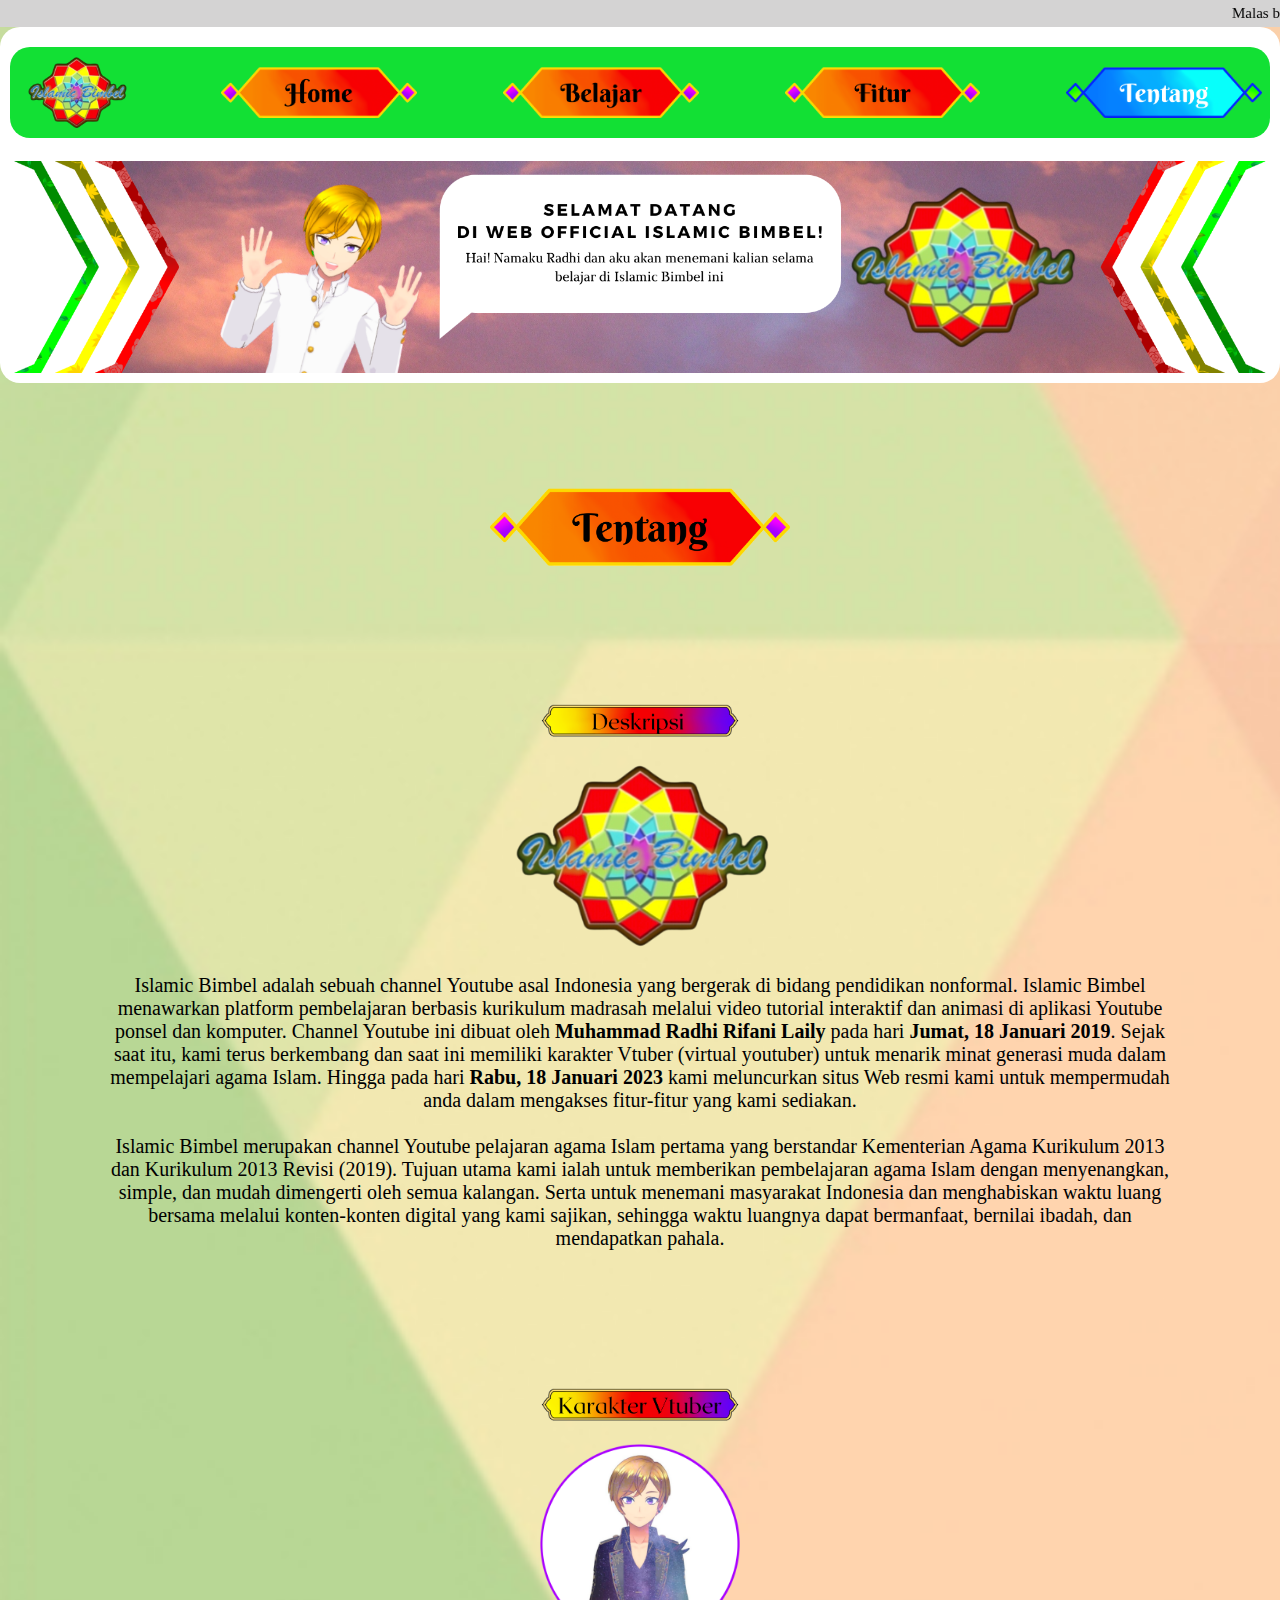
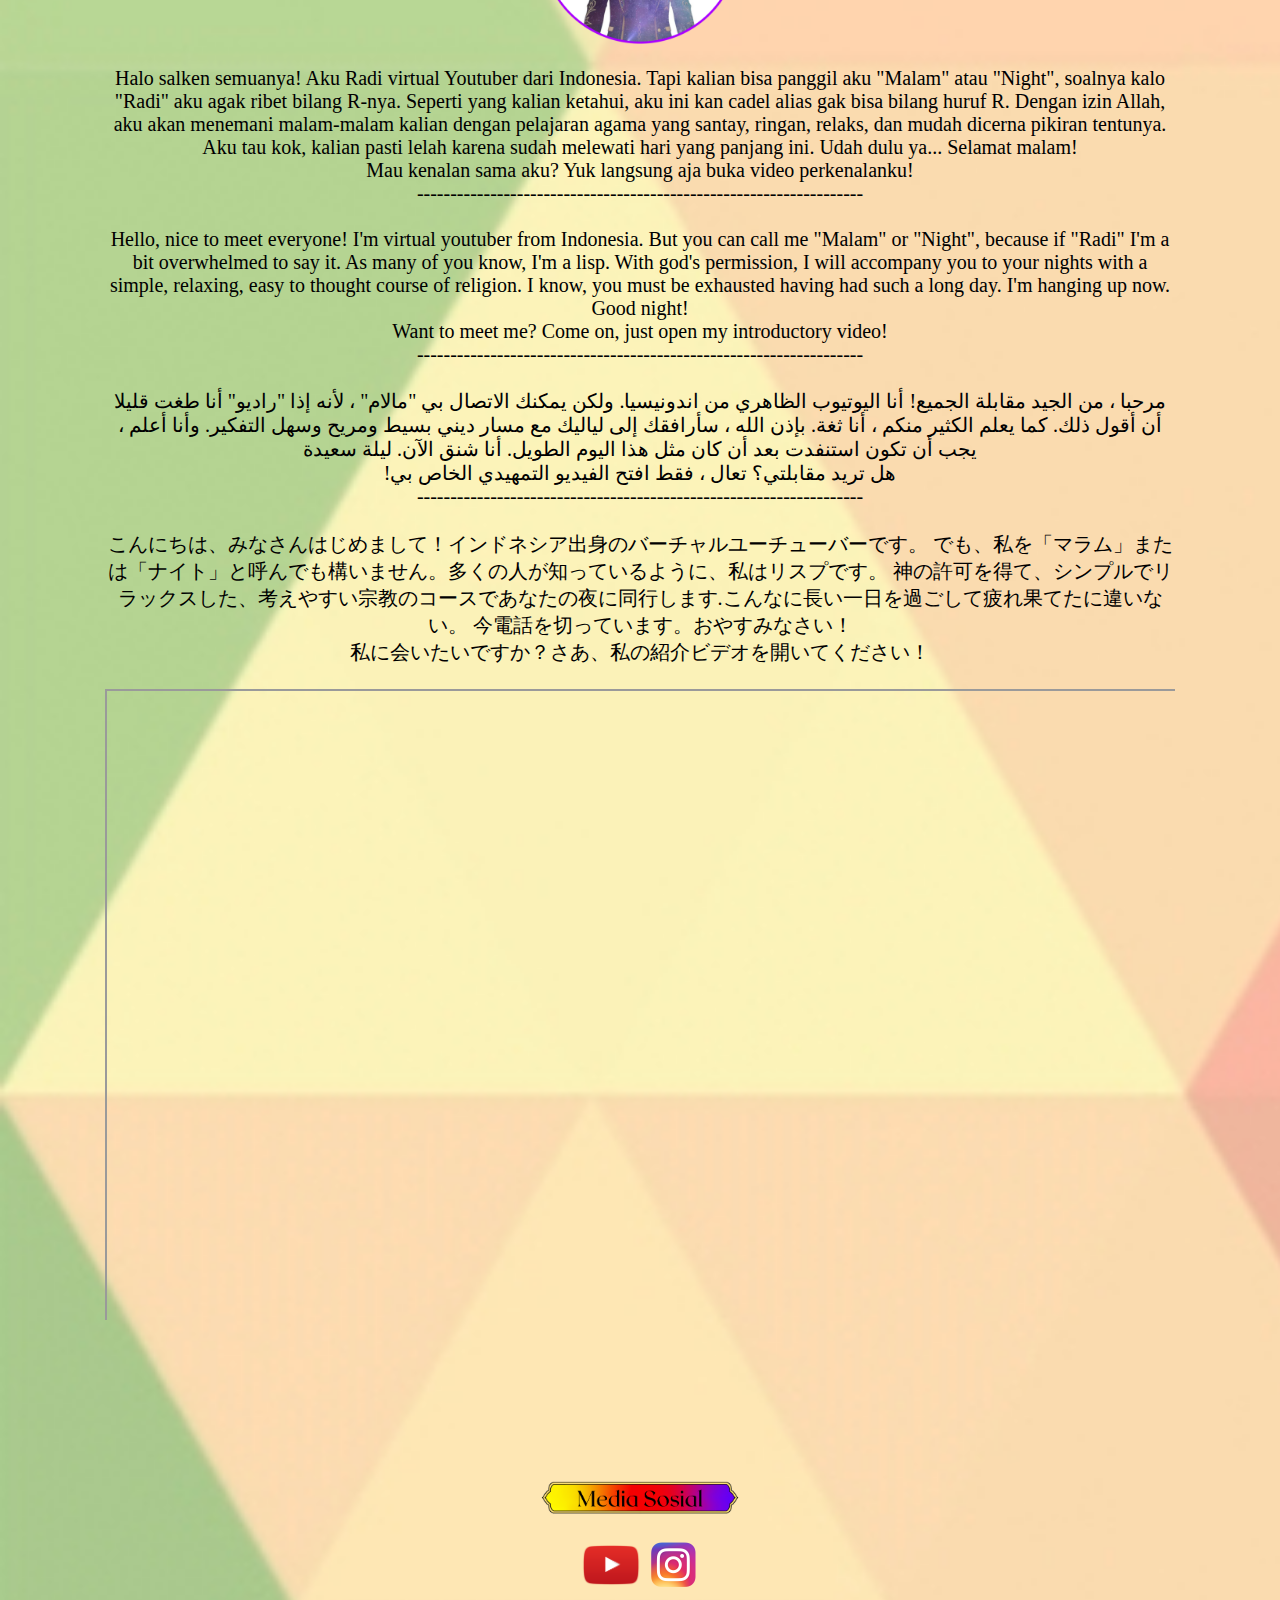
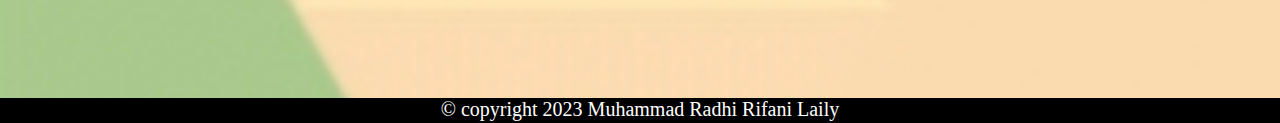
==== about.html @ 9cca81b7 "Add files via upload" ====
<html>
    <head>
        <meta name="viewport" content="width=device-width, initial-scale=1.0, maximum-scale=1, user-scalable=no">
        <meta http-equiv="X-UA-Compatible" content="IE=edge, chrome=1">
        <meta name="HandheldFriendly" content="true">
        <title>
            【OFFICIAL】 Islamic Bimbel - Tentang
        </title>
        
        <style>
            body{
                background-image: url("background.jpg");
                background-repeat: no-repeat;
                background-size: cover;
                font-size: 20px;
                width: 100%;
                min-height: 100%;
                margin: 0px;
                padding: 0px;
            }

            .header{
                background:#FFF;
                border-radius: 20px;
                padding: 10px;
            }

            <!--Gambar bergerak-->
            *{
                margin: 0;
                padding: 0;
                list-style: none;
                text-decoration: none;
            }

            .slider{
                overflow: hidden;
                height: auto;
            }

            .slider figure div{
                width: 20%;
                float: left;
            }

            .slider figure img{
                width: 100%;
                float: left;
            }

            .slider figure{
                position: relative;
                width: 500%;
                margin: 0;
                left: 0;
                animation: 30s slidy infinite;
            }
            
            @keyframes slidy{
                0%{
                    left: 0%
                }

	            10%{
	            	left: 0%;
            	}

            	12%{
	            	left: -100%;
            	}

	            22%{
                    left: -100%;
                }

                24%{
                    left: -200%;
                }

                34%{
                    left: -200%;
                }

                36%{
                    left: -300%;
                }

                46%{
                    left: -300%;
                }

                48%{
                    left: -400%;
                }

                58%{
                    left: -400%;
                }

                60%{
                    left: -300%;
                }

                70%{
                    left: -300%;
                }

                72%{
                    left: -200%;
                }

                82%{
                    left: -200%;
                }

                84%{
                    left: -100%;
                }

                94%{
                    left: -100%;
                }

                96%{
                    left: 0%;
                }

                100%{
                    left: 0%;
                }
            }

            @media screen and {max-width: 1060px;} {
                #primary {width: 67%;}
                #secondary {width: 30%; margin-left: 3%;}
            }

            @media screen and {max-width: 768px;} {
                #primary {width: 100%;}
                #secondary {width: 100%; margin: 0; border: none;}
            }

            img {max-width: 100%; height: auto;}

           

            .video-container {
                position: relative;
                padding-bottom: 56.25%;
                padding-top: 30px;
                height: 0;
                overflow: hidden;
            }

            .video-container iframe,
            .video-container object,
            .video-container embed {
                position: absolute;
                top: 0;
                left: 0;
                width: 100%;
                height: 100%;
            }

        </style>
    </head>

    <body>
        <!--Tulisan berjalan di header-->
        <div style="background: rgb(212, 211, 211); padding: 5px; width: 100%; font-size: 15px;">
            <marquee direction="left">
                <font face="Comic sans MS">Malas baca buku? Buka aja Islamic Bimbel! ... Belajar agama menjadi menyenangkan, simple, dan mudah dipahami~</font>
            </marquee>
        </div>

        <!--Bagian kepala-->
        <div class="header">

            <!--Menu-->
            <center>
                <div style="background: rgb(18, 224, 52); border-radius: 20px; padding: 5px; margin-top: 10px; ">
                    <table width="auto" height="">
                        <tr>
                            <th>
                                <a href="https://www.youtube.com/@islamicbimbel_ID">
                                    <img style="width: 120px;" src="logo Islamic Bimbel no bg 111.png">
                                </a>
                            </th>
                            <th><img style="width: 80px;" src="no.png"></th>
                            <th>
                                <a href="home.html">
                                    <img style="width: 200px;" src="11 home no bg.png">
                                </a>
                            </th>
                            <th><img style="width: 80px;" src="no.png"></th>
                            <th>
                                <a href="product.html">
                                    <img style="width: 200px;" src="12 belajar no bg.png">
                                </a>
                            </th>
                            <th><img style="width: 80px;" src="no.png"></th>
                            <th>
                                <a href="services.html">
                                    <img style="width: 200px;" src="13 fitur no bg.png">
                                </a>
                            </th>
                            <th><img style="width: 80px;" src="no.png"></th>
                            <th>
                                <a href="about.html">
                                    <img style="width: 200px;" src="24 tentang.png">
                                </a>
                            </th>
                        </tr>
                    </table>
                </div>
            </center>
            <br>

            <!--Gambar Bergerak-->
            <div class="slider">
                <figure>
                    <div class="slide">
                        <img src="z welcome.png">
                    </div>   
                    <div class="slide">
                        <img src="z web.jpg">
                    </div>    
                    <div class="slide">
                        <img src="z hut.png">
                    </div>   
                    <div class="slide">
                        <img src="z ramadan.png">
                    </div>
                </figure>
            </div>
        </div>

        <!--Bagian Isi-->
        <div style="padding: 5px; margin-top: 100px; margin-left: 100px; margin-right: 100px; margin-bottom: 100px;">
            <center>
                <!--Foto pilihan menu-->
                <img style="width: 300px;" src="14 tentang no bg.png">
                <br><br><br><br><br><br><br>
                
                <!--Tampilan isi-->
                <!--Deskripsi-->
                <a href="https://www.youtube.com/@islamicbimbel_ID">
                    <img style="width: 200px;" src="4 deskripsi.png">
                    <br><br>           
                    <img style="width: 300px;" src="logo Islamic Bimbel no bg 111.png">
                </a>
                <br><br>
                <font face="Comic sans MS">
                    Islamic Bimbel adalah sebuah channel Youtube asal Indonesia yang bergerak di bidang pendidikan nonformal.
                    Islamic Bimbel menawarkan platform pembelajaran berbasis kurikulum madrasah melalui video tutorial interaktif dan animasi di aplikasi Youtube ponsel dan komputer.
                    Channel Youtube ini dibuat oleh <b>Muhammad Radhi Rifani Laily</b> pada hari <b>Jumat, 18 Januari 2019</b>.
                    Sejak saat itu, kami terus berkembang dan saat ini memiliki karakter Vtuber (virtual youtuber) untuk menarik minat generasi muda dalam mempelajari agama Islam.
                    Hingga pada hari <b>Rabu, 18 Januari 2023</b> kami meluncurkan situs Web resmi kami untuk mempermudah anda dalam mengakses fitur-fitur yang kami sediakan.
                    <br><br>
                    Islamic Bimbel merupakan channel Youtube pelajaran agama Islam pertama yang berstandar Kementerian Agama Kurikulum 2013 dan Kurikulum 2013 Revisi (2019).
                    Tujuan utama kami ialah untuk memberikan pembelajaran agama Islam dengan menyenangkan, simple, dan mudah dimengerti oleh semua kalangan.
                    Serta untuk menemani masyarakat Indonesia dan menghabiskan waktu luang bersama melalui konten-konten digital yang kami sajikan, sehingga waktu luangnya dapat bermanfaat, bernilai ibadah, dan mendapatkan pahala. 
                </font>
                <br><br><br><br><br><br><br>

                <!--Karakter Vtuber-->
                <a href="https://www.youtube.com/@radi_islamicbimbel_ID">
                    <img style="width: 200px;" src="4 karakter vtuber.png">
                    <br><br>
                    <img style="width: 200px;" src="foto karakter vtuber.png">
                </a>
                <br><br>
                <font face="Comic sans MS">
                    Halo salken semuanya! Aku Radi virtual Youtuber dari Indonesia.
                    Tapi kalian bisa panggil aku "Malam" atau "Night", soalnya kalo "Radi" aku agak ribet bilang R-nya. Seperti yang kalian ketahui, aku ini kan cadel alias gak bisa bilang huruf R.
                    Dengan izin Allah, aku akan menemani malam-malam kalian dengan pelajaran agama yang santay, ringan, relaks, dan mudah dicerna pikiran tentunya. Aku tau kok, kalian pasti lelah karena sudah melewati hari yang panjang ini.
                    Udah dulu ya... Selamat malam!
                    <br>Mau kenalan sama aku? Yuk langsung aja buka video perkenalanku!
                    <br>
                    -------------------------------------------------------------------
                    <br><br>
                    Hello, nice to meet everyone! I'm virtual youtuber from Indonesia.
                    But you can call me "Malam" or "Night", because if "Radi" I'm a bit overwhelmed to say it. As many of you know, I'm a lisp.
                    With god's permission, I will accompany you to your nights with a simple, relaxing, easy to thought course of religion. I know, you must be exhausted having had such a long day.
                    I'm hanging up now. Good night!
                    <br>Want to meet me? Come on, just open my introductory video!
                    <br>
                    -------------------------------------------------------------------
                    <br><br>
                    مرحبا ، من الجيد مقابلة الجميع! أنا اليوتيوب الظاهري من اندونيسيا.
                    ولكن يمكنك الاتصال بي "مالام" ، لأنه إذا "راديو" أنا طغت قليلا أن أقول ذلك. كما يعلم الكثير منكم ، أنا ثغة.
                    بإذن الله ، سأرافقك إلى لياليك مع مسار ديني بسيط ومريح وسهل التفكير. وأنا أعلم ، يجب أن تكون استنفدت بعد أن كان مثل هذا اليوم الطويل.
                    أنا شنق الآن.  ليلة سعيدة
                    <br> !هل تريد مقابلتي؟ تعال ، فقط افتح الفيديو التمهيدي الخاص بي
                    <br>
                    -------------------------------------------------------------------
                    <br><br>
                    こんにちは、みなさんはじめまして！インドネシア出身のバーチャルユーチューバーです。
                        でも、私を「マラム」または「ナイト」と呼んでも構いません。多くの人が知っているように、私はリスプです。
                        神の許可を得て、シンプルでリラックスした、考えやすい宗教のコースであなたの夜に同行します.こんなに長い一日を過ごして疲れ果てたに違いない。
                        今電話を切っています。おやすみなさい！
                    <br>私に会いたいですか？さあ、私の紹介ビデオを開いてください！
                    <br><br>
                </font> 
                <div class="video-container">
                    <iframe src="https://www.youtube.com/embed/-3gexqzZyho" title="YouTube video player" frameborder="1" allow="accelerometer; autoplay; clipboard-write; encrypted-media; gyroscope; picture-in-picture; web-share" allowfullscreen></iframe>        
                </div>
                <br><br><br><br><br><br><br>
        
                <!--Media Sosial-->
                <img style="width: 200px;" src="media sosial.png">
                <br><br>
                <table width="auto" height="">
                    <tr>
                        <th>
                            <a href="https://www.youtube.com/@islamicbimbel_ID">
                                <img style="width: 60px;" src="logo yt.png">
                            </a>
                        </th>
                        <th></th>
                        <th>
                            <a href="https://instagram.com/islamicbimbel_id?">
                                <img style="width: 50px;" src="logo ig.png">
                            </a>
                        </th>
                    </tr>
                </table>
            </center>
        </div>
        
        <!--Bagian kaki-->
        <div style="background:#000; width: 100%; height: 25px; color: #FFF; text-align: center">
            &copy; copyright 2023 Muhammad Radhi Rifani Laily
        </div>
    </body>
</html>
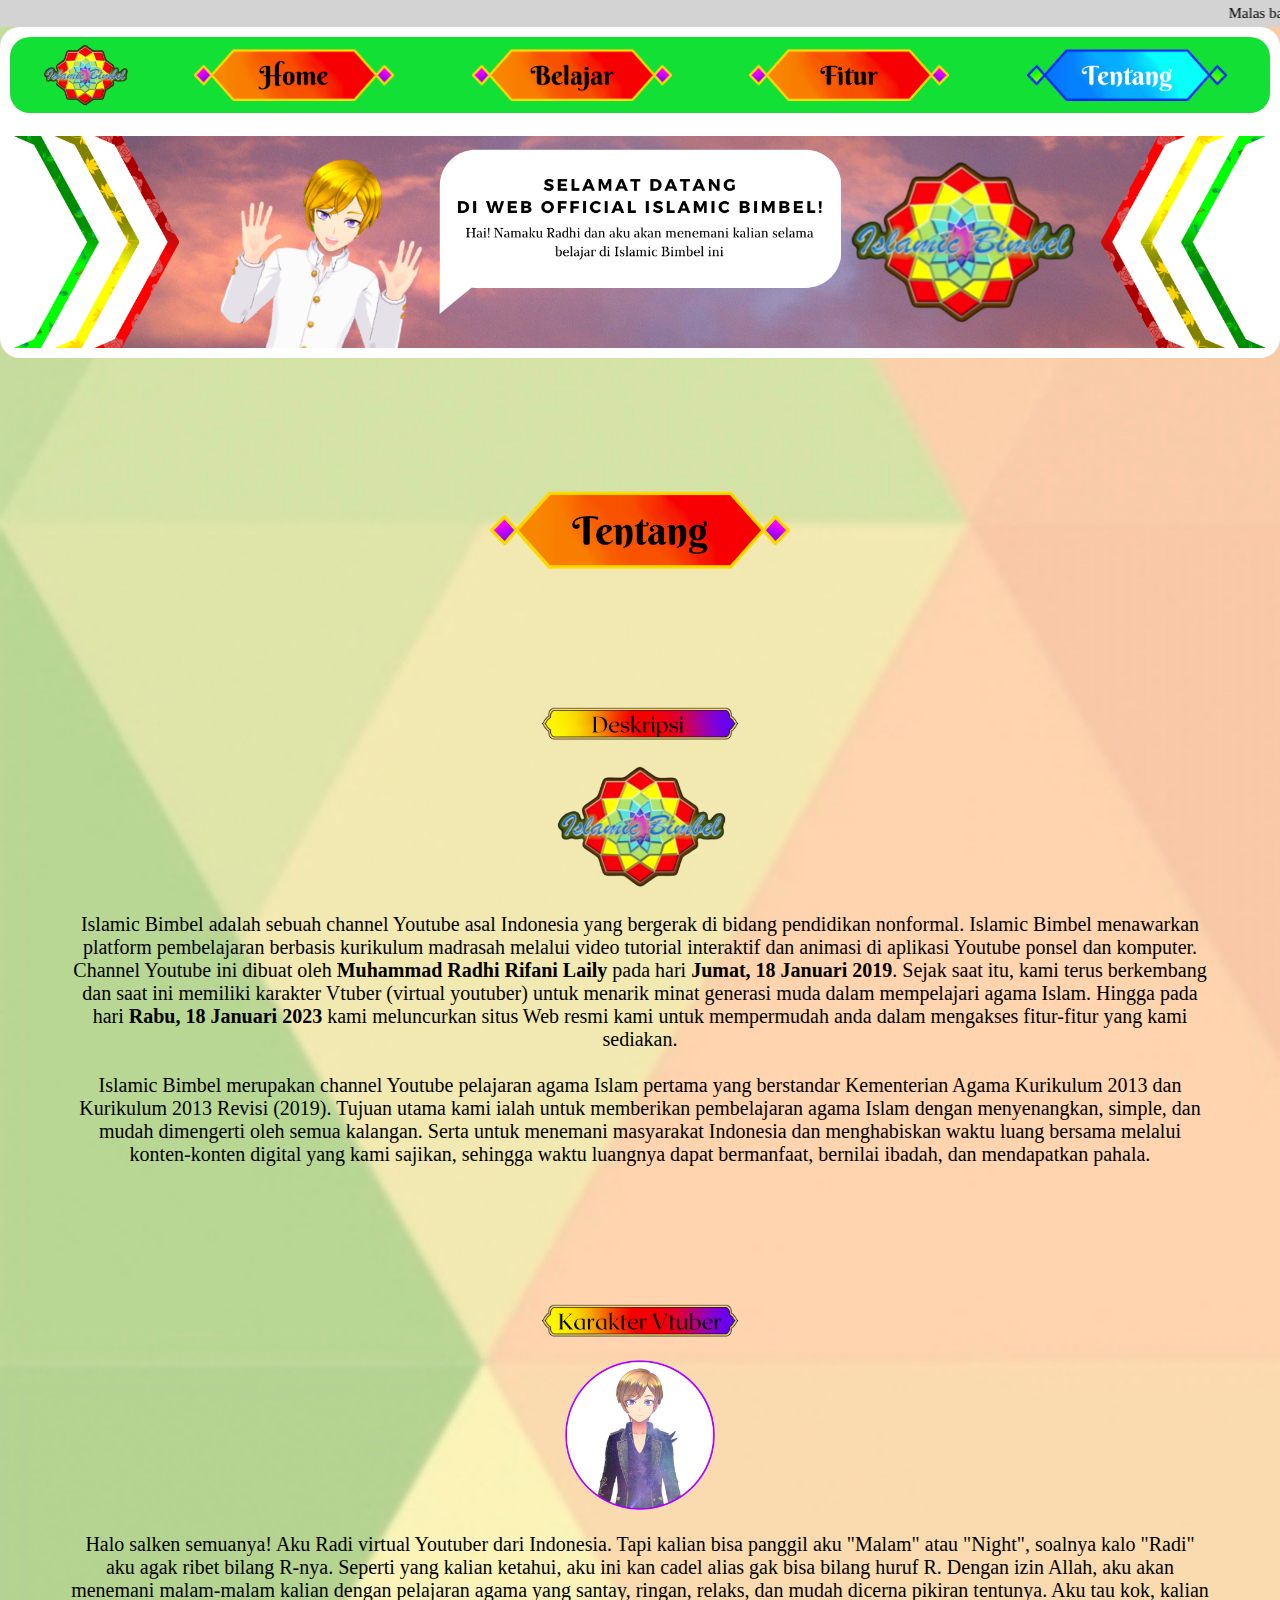
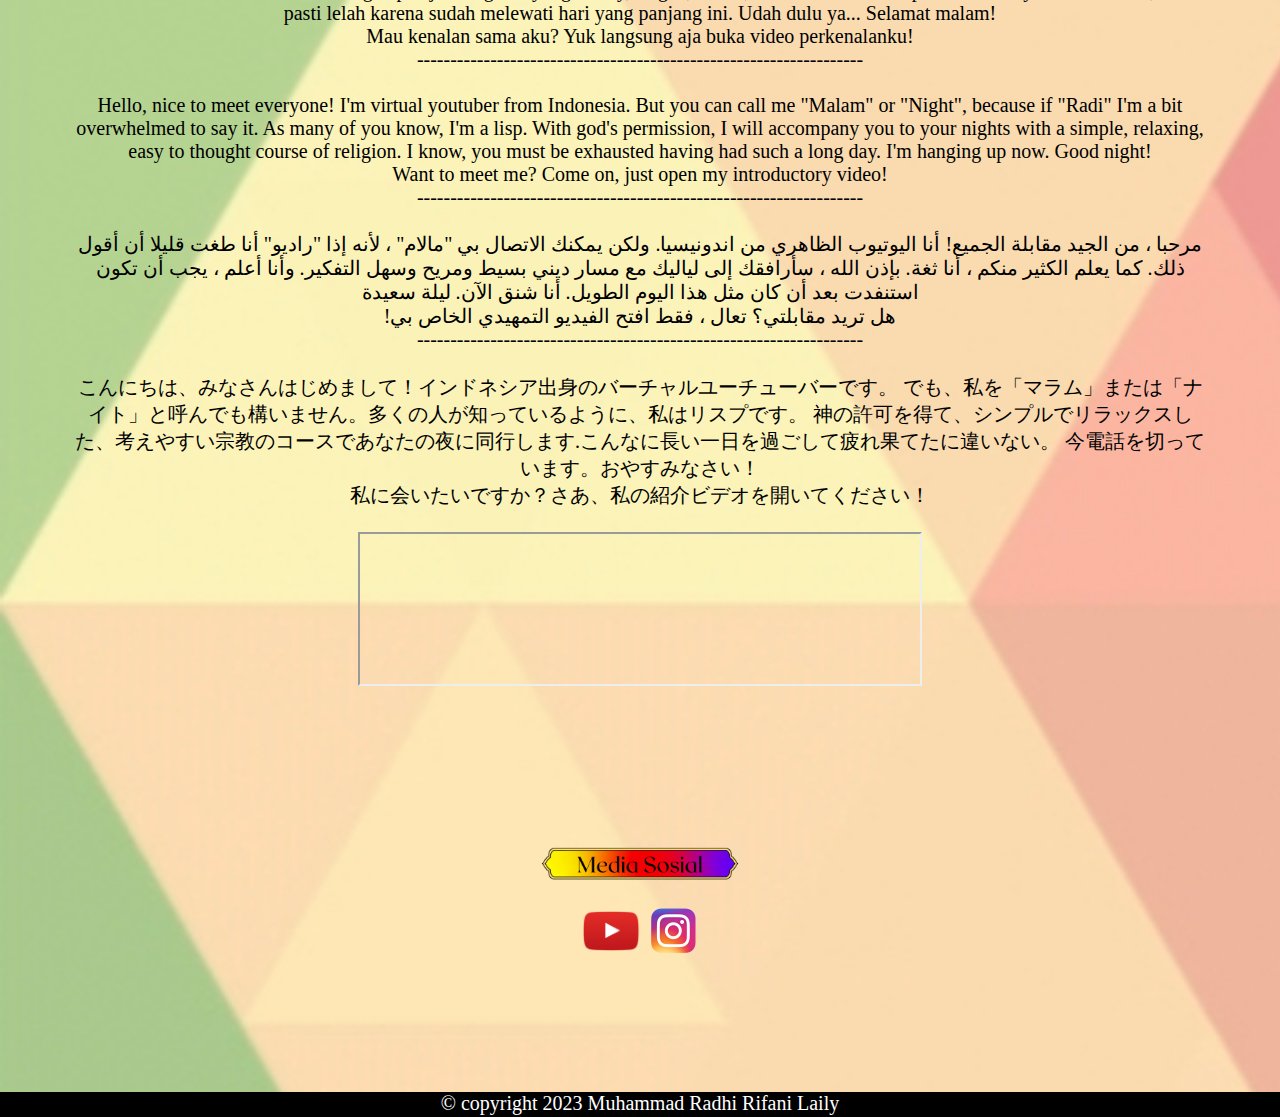
==== commit 72a45347: "Update about.html" ====
--- a/about.html
+++ b/about.html
@@ -1,8 +1,5 @@
 <html>
     <head>
-        <meta name="viewport" content="width=device-width, initial-scale=1.0, maximum-scale=1, user-scalable=no">
-        <meta http-equiv="X-UA-Compatible" content="IE=edge, chrome=1">
-        <meta name="HandheldFriendly" content="true">
         <title>
             【OFFICIAL】 Islamic Bimbel - Tentang
         </title>
@@ -142,26 +139,7 @@
 
             img {max-width: 100%; height: auto;}
 
-           
-
-            .video-container {
-                position: relative;
-                padding-bottom: 56.25%;
-                padding-top: 30px;
-                height: 0;
-                overflow: hidden;
-            }
-
-            .video-container iframe,
-            .video-container object,
-            .video-container embed {
-                position: absolute;
-                top: 0;
-                left: 0;
-                width: 100%;
-                height: 100%;
-            }
-
+            iframe {max-width: 100%; height: auto;}
         </style>
     </head>
 
@@ -178,33 +156,29 @@
 
             <!--Menu-->
             <center>
-                <div style="background: rgb(18, 224, 52); border-radius: 20px; padding: 5px; margin-top: 10px; ">
-                    <table width="auto" height="">
+                <div style="background: rgb(18, 224, 52); border-radius: 20px; padding: 3px;">
+                    <table width="100%">
                         <tr>
                             <th>
                                 <a href="https://www.youtube.com/@islamicbimbel_ID">
-                                    <img style="width: 120px;" src="logo Islamic Bimbel no bg 111.png">
-                                </a>
-                            </th>
-                            <th><img style="width: 80px;" src="no.png"></th>
+                                    <img style="width: 100px;" src="logo Islamic Bimbel no bg 111.png">
+                                </a>
+                            </th>
                             <th>
                                 <a href="home.html">
                                     <img style="width: 200px;" src="11 home no bg.png">
                                 </a>
                             </th>
-                            <th><img style="width: 80px;" src="no.png"></th>
                             <th>
                                 <a href="product.html">
                                     <img style="width: 200px;" src="12 belajar no bg.png">
                                 </a>
                             </th>
-                            <th><img style="width: 80px;" src="no.png"></th>
                             <th>
                                 <a href="services.html">
                                     <img style="width: 200px;" src="13 fitur no bg.png">
                                 </a>
                             </th>
-                            <th><img style="width: 80px;" src="no.png"></th>
                             <th>
                                 <a href="about.html">
                                     <img style="width: 200px;" src="24 tentang.png">
@@ -236,7 +210,7 @@
         </div>
 
         <!--Bagian Isi-->
-        <div style="padding: 5px; margin-top: 100px; margin-left: 100px; margin-right: 100px; margin-bottom: 100px;">
+        <div style="padding: 5px; margin-top: 10%; margin-left: 5%; margin-right: 5%; margin-bottom: 10%;">
             <center>
                 <!--Foto pilihan menu-->
                 <img style="width: 300px;" src="14 tentang no bg.png">
@@ -247,7 +221,7 @@
                 <a href="https://www.youtube.com/@islamicbimbel_ID">
                     <img style="width: 200px;" src="4 deskripsi.png">
                     <br><br>           
-                    <img style="width: 300px;" src="logo Islamic Bimbel no bg 111.png">
+                    <img style="width: 200px;" src="logo Islamic Bimbel no bg 111.png">
                 </a>
                 <br><br>
                 <font face="Comic sans MS">
@@ -267,7 +241,7 @@
                 <a href="https://www.youtube.com/@radi_islamicbimbel_ID">
                     <img style="width: 200px;" src="4 karakter vtuber.png">
                     <br><br>
-                    <img style="width: 200px;" src="foto karakter vtuber.png">
+                    <img style="width: 150px;" src="foto karakter vtuber.png">
                 </a>
                 <br><br>
                 <font face="Comic sans MS">
@@ -296,21 +270,21 @@
                     -------------------------------------------------------------------
                     <br><br>
                     こんにちは、みなさんはじめまして！インドネシア出身のバーチャルユーチューバーです。
-                        でも、私を「マラム」または「ナイト」と呼んでも構いません。多くの人が知っているように、私はリスプです。
-                        神の許可を得て、シンプルでリラックスした、考えやすい宗教のコースであなたの夜に同行します.こんなに長い一日を過ごして疲れ果てたに違いない。
-                        今電話を切っています。おやすみなさい！
+                    でも、私を「マラム」または「ナイト」と呼んでも構いません。多くの人が知っているように、私はリスプです。
+                    神の許可を得て、シンプルでリラックスした、考えやすい宗教のコースであなたの夜に同行します.こんなに長い一日を過ごして疲れ果てたに違いない。
+                    今電話を切っています。おやすみなさい！
                     <br>私に会いたいですか？さあ、私の紹介ビデオを開いてください！
                     <br><br>
                 </font> 
                 <div class="video-container">
-                    <iframe src="https://www.youtube.com/embed/-3gexqzZyho" title="YouTube video player" frameborder="1" allow="accelerometer; autoplay; clipboard-write; encrypted-media; gyroscope; picture-in-picture; web-share" allowfullscreen></iframe>        
+                    <iframe width="560" height="315" src="https://www.youtube.com/embed/-3gexqzZyho" title="YouTube video player" frameborder="1" allow="accelerometer; autoplay; clipboard-write; encrypted-media; gyroscope; picture-in-picture; web-share" allowfullscreen></iframe>        
                 </div>
                 <br><br><br><br><br><br><br>
         
                 <!--Media Sosial-->
                 <img style="width: 200px;" src="media sosial.png">
                 <br><br>
-                <table width="auto" height="">
+                <table width="auto">
                     <tr>
                         <th>
                             <a href="https://www.youtube.com/@islamicbimbel_ID">
@@ -333,4 +307,4 @@
             &copy; copyright 2023 Muhammad Radhi Rifani Laily
         </div>
     </body>
-</html>+</html>
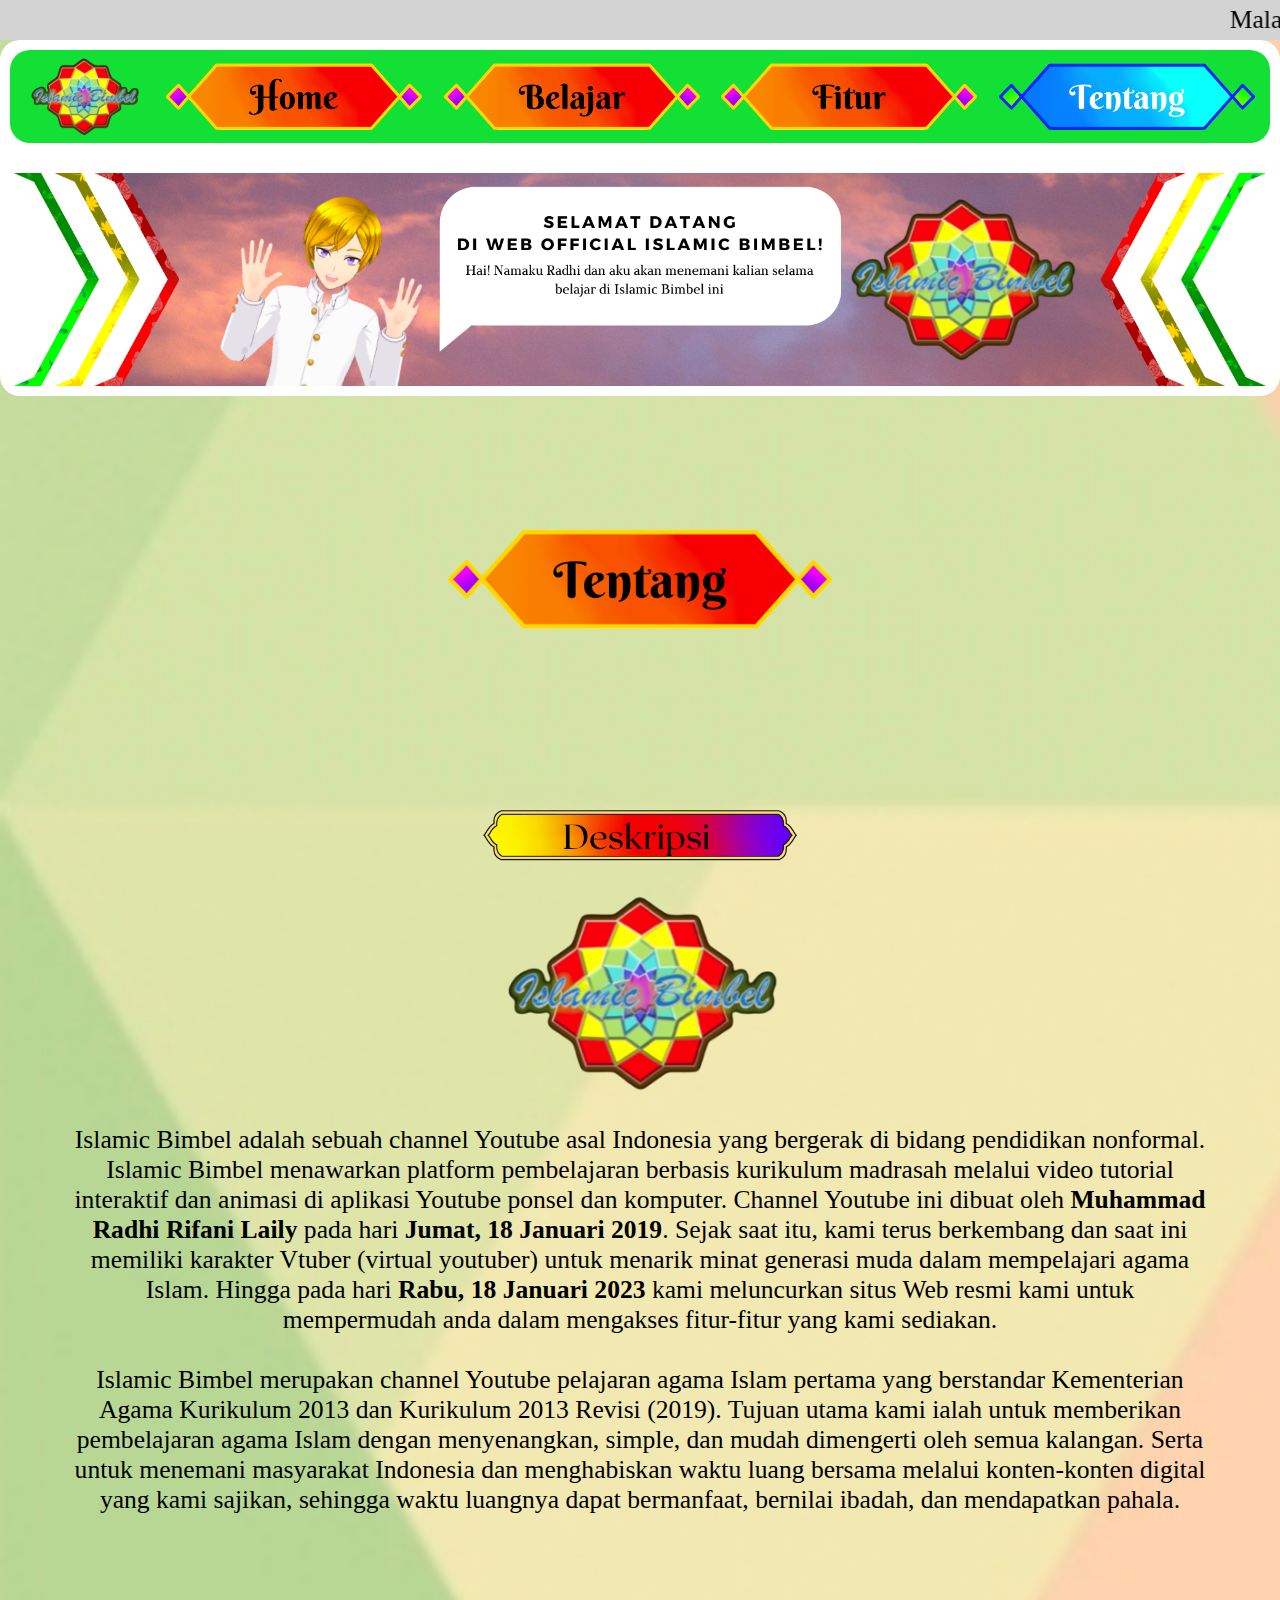
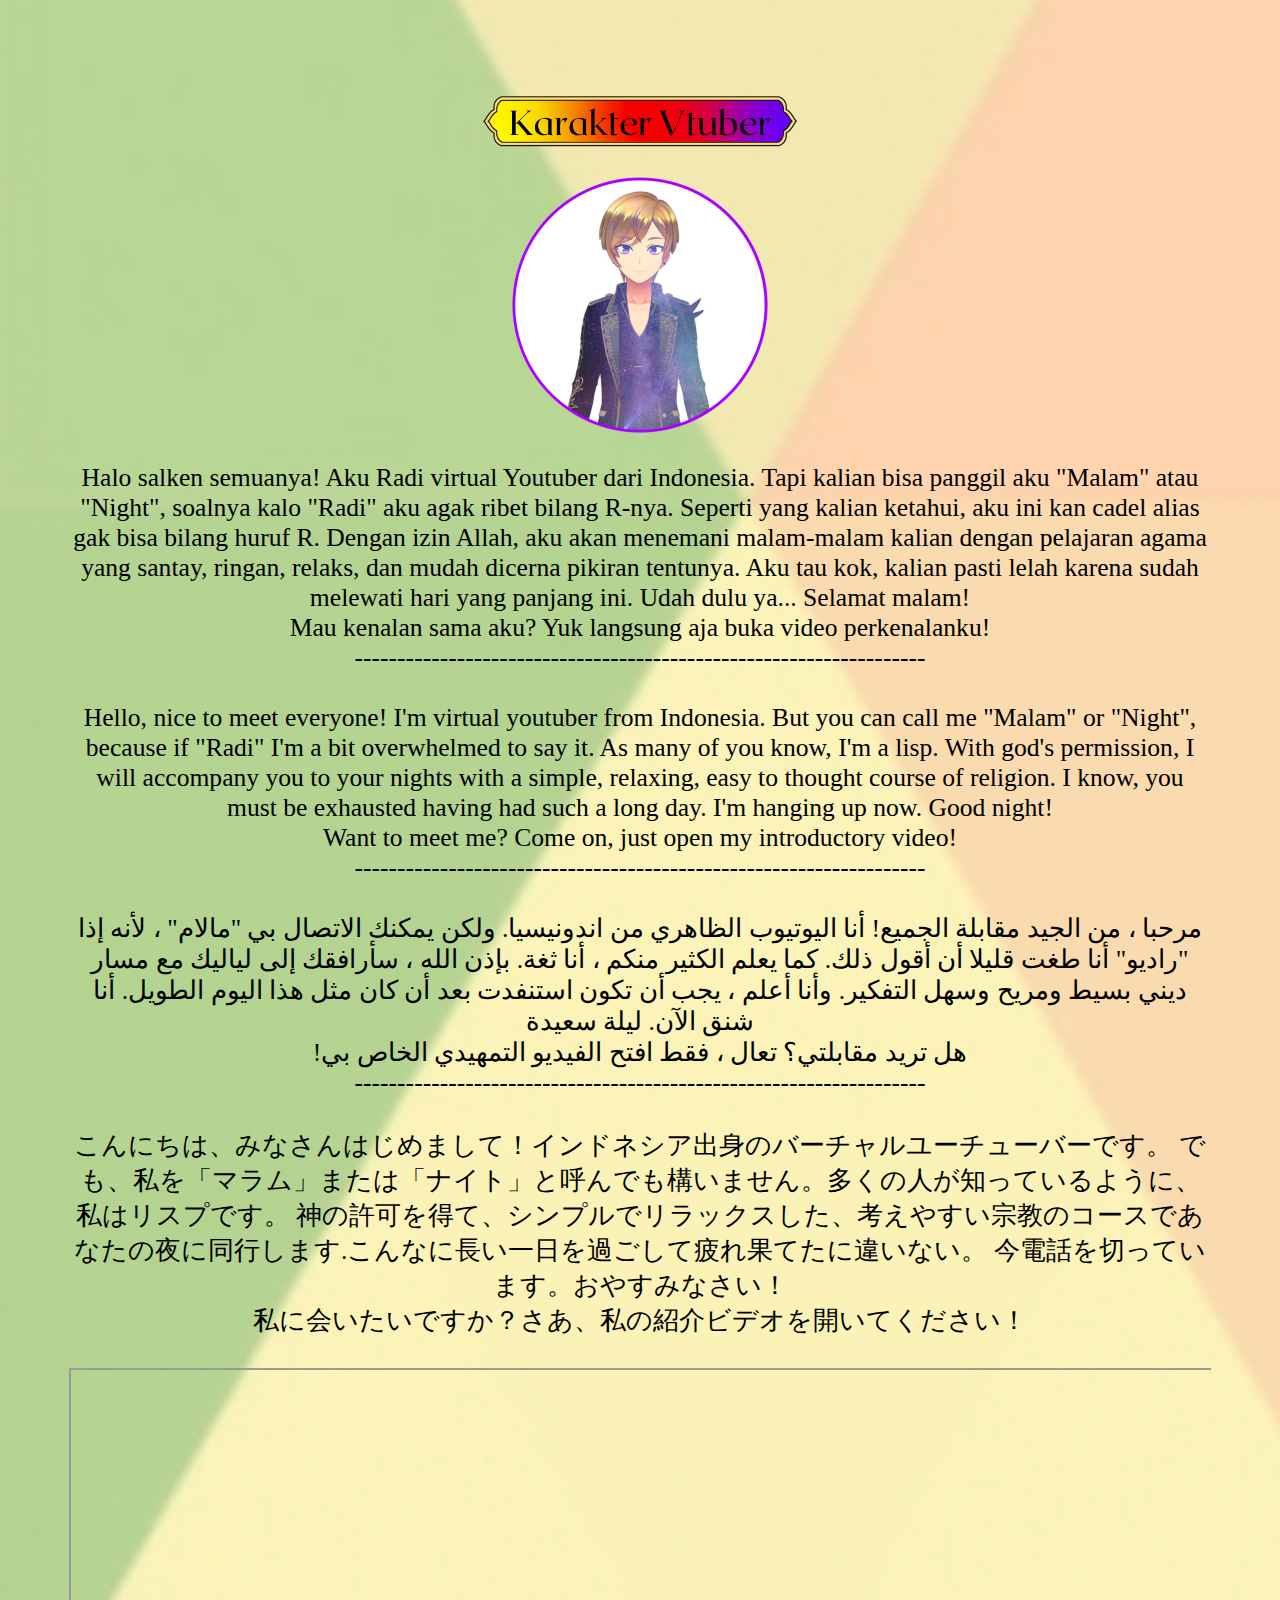
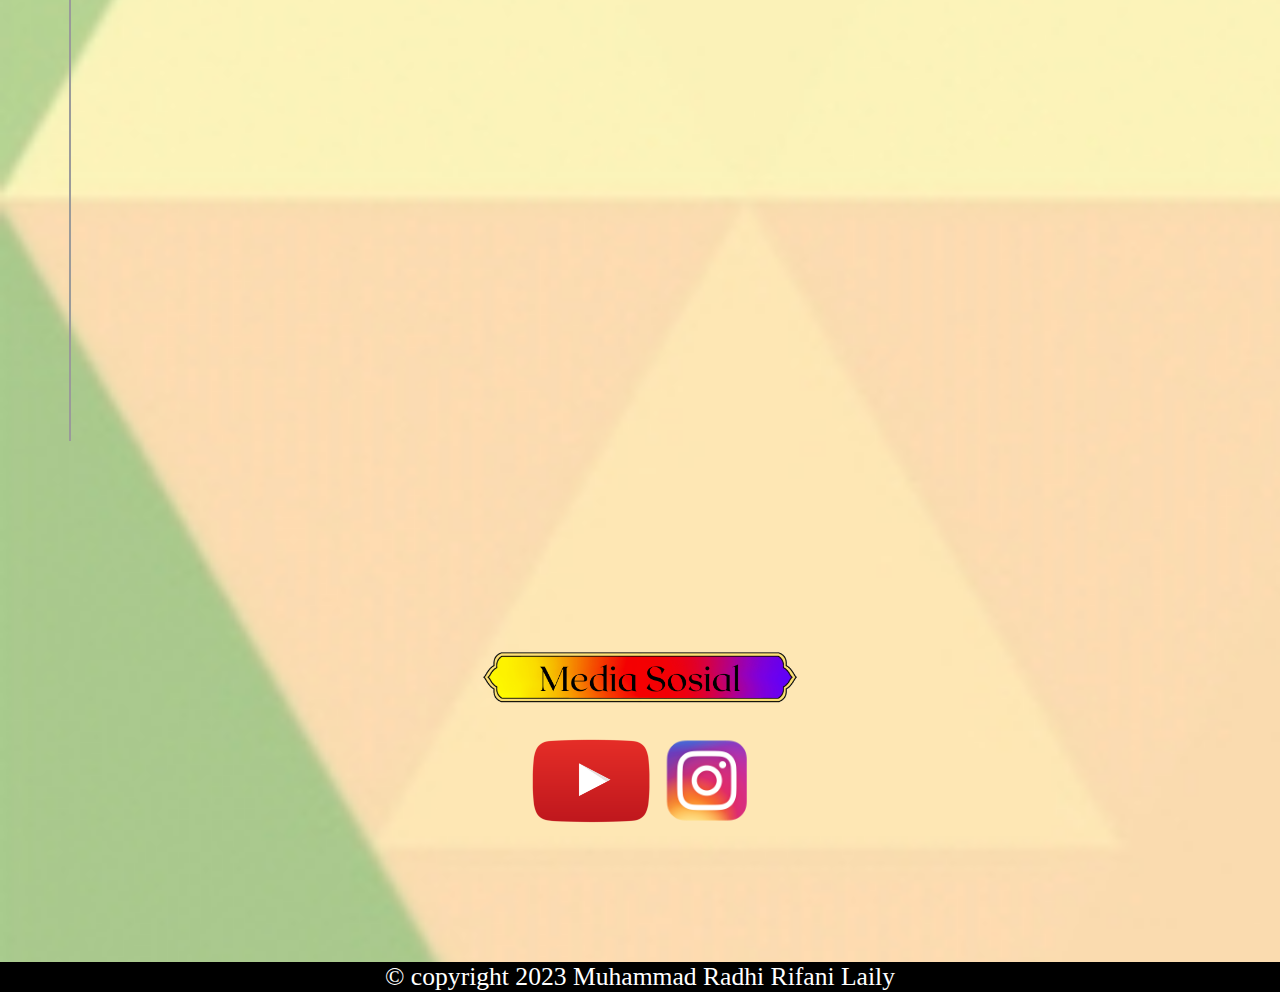
==== commit 0289aab4: "Add files via upload" ====
--- a/about.html
+++ b/about.html
@@ -9,7 +9,7 @@
                 background-image: url("background.jpg");
                 background-repeat: no-repeat;
                 background-size: cover;
-                font-size: 20px;
+                font-size: 2vw;
                 width: 100%;
                 min-height: 100%;
                 margin: 0px;
@@ -139,13 +139,29 @@
 
             img {max-width: 100%; height: auto;}
 
-            iframe {max-width: 100%; height: auto;}
+            .video-container {
+                position: relative;
+                padding-bottom: 56.25%;
+                padding-top: 30px;
+                height: 0;
+                overflow: hidden;
+            }
+
+            .video-container iframe,
+            .video-container object,
+            .video-container embed {
+                position: absolute;
+                top: 0;
+                left: 0;
+                width: 100%;
+                height: 100%;
+            }
         </style>
     </head>
 
     <body>
         <!--Tulisan berjalan di header-->
-        <div style="background: rgb(212, 211, 211); padding: 5px; width: 100%; font-size: 15px;">
+        <div style="background: rgb(212, 211, 211); padding: 5px; width: 100%;">
             <marquee direction="left">
                 <font face="Comic sans MS">Malas baca buku? Buka aja Islamic Bimbel! ... Belajar agama menjadi menyenangkan, simple, dan mudah dipahami~</font>
             </marquee>
@@ -161,27 +177,27 @@
                         <tr>
                             <th>
                                 <a href="https://www.youtube.com/@islamicbimbel_ID">
-                                    <img style="width: 100px;" src="logo Islamic Bimbel no bg 111.png">
+                                    <img style="width: 10vw;" src="logo Islamic Bimbel no bg 111.png">
+                                </a>
+                            </th>                        
+                            <th>
+                                <a href="home.html">
+                                    <img style="width: 20vw;" src="11 home no bg.png">
+                                </a>
+                            </th>                
+                            <th>
+                                <a href="product.html">
+                                    <img style="width: 20vw;" src="12 belajar no bg.png">
                                 </a>
                             </th>
                             <th>
-                                <a href="home.html">
-                                    <img style="width: 200px;" src="11 home no bg.png">
+                                <a href="services.html">
+                                    <img style="width: 20vw;" src="13 fitur no bg.png">
                                 </a>
                             </th>
                             <th>
-                                <a href="product.html">
-                                    <img style="width: 200px;" src="12 belajar no bg.png">
-                                </a>
-                            </th>
-                            <th>
-                                <a href="services.html">
-                                    <img style="width: 200px;" src="13 fitur no bg.png">
-                                </a>
-                            </th>
-                            <th>
                                 <a href="about.html">
-                                    <img style="width: 200px;" src="24 tentang.png">
+                                    <img style="width: 20vw;" src="24 tentang.png">
                                 </a>
                             </th>
                         </tr>
@@ -213,15 +229,15 @@
         <div style="padding: 5px; margin-top: 10%; margin-left: 5%; margin-right: 5%; margin-bottom: 10%;">
             <center>
                 <!--Foto pilihan menu-->
-                <img style="width: 300px;" src="14 tentang no bg.png">
+                <img style="width: 30vw;" src="14 tentang no bg.png">
                 <br><br><br><br><br><br><br>
                 
                 <!--Tampilan isi-->
                 <!--Deskripsi-->
                 <a href="https://www.youtube.com/@islamicbimbel_ID">
-                    <img style="width: 200px;" src="4 deskripsi.png">
+                    <img style="width: 25vw;" src="4 deskripsi.png">
                     <br><br>           
-                    <img style="width: 200px;" src="logo Islamic Bimbel no bg 111.png">
+                    <img style="width: 25vw;" src="logo Islamic Bimbel no bg 111.png">
                 </a>
                 <br><br>
                 <font face="Comic sans MS">
@@ -239,9 +255,9 @@
 
                 <!--Karakter Vtuber-->
                 <a href="https://www.youtube.com/@radi_islamicbimbel_ID">
-                    <img style="width: 200px;" src="4 karakter vtuber.png">
-                    <br><br>
-                    <img style="width: 150px;" src="foto karakter vtuber.png">
+                    <img style="width: 25vw;" src="4 karakter vtuber.png">
+                    <br><br>
+                    <img style="width: 20vw;" src="foto karakter vtuber.png">
                 </a>
                 <br><br>
                 <font face="Comic sans MS">
@@ -282,19 +298,19 @@
                 <br><br><br><br><br><br><br>
         
                 <!--Media Sosial-->
-                <img style="width: 200px;" src="media sosial.png">
+                <img style="width: 25vw;" src="media sosial.png">
                 <br><br>
                 <table width="auto">
                     <tr>
                         <th>
                             <a href="https://www.youtube.com/@islamicbimbel_ID">
-                                <img style="width: 60px;" src="logo yt.png">
+                                <img style="width: 10vw" src="logo yt.png">
                             </a>
                         </th>
                         <th></th>
                         <th>
                             <a href="https://instagram.com/islamicbimbel_id?">
-                                <img style="width: 50px;" src="logo ig.png">
+                                <img style="width: 7vw;" src="logo ig.png">
                             </a>
                         </th>
                     </tr>
@@ -303,8 +319,8 @@
         </div>
         
         <!--Bagian kaki-->
-        <div style="background:#000; width: 100%; height: 25px; color: #FFF; text-align: center">
+        <div style="background:#000; width: 100%;; color: #FFF; text-align: center">
             &copy; copyright 2023 Muhammad Radhi Rifani Laily
         </div>
     </body>
-</html>
+</html>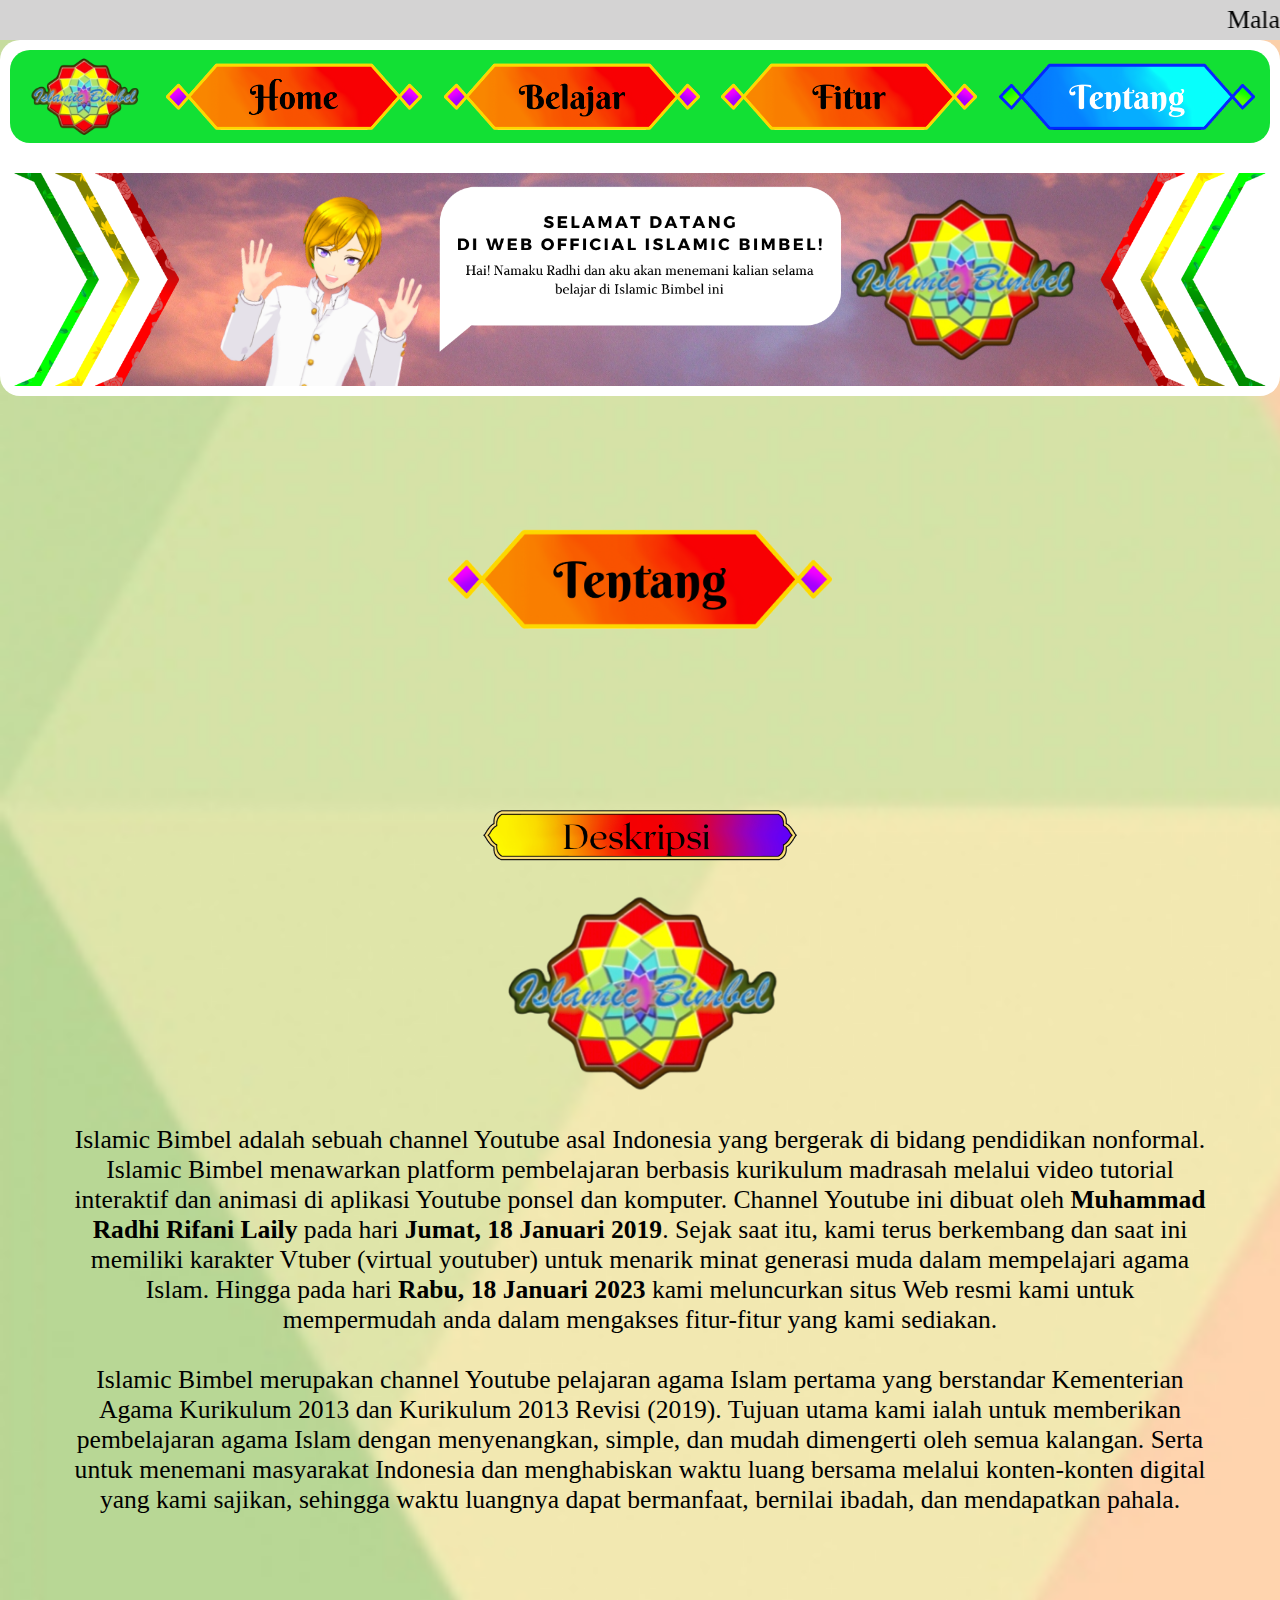
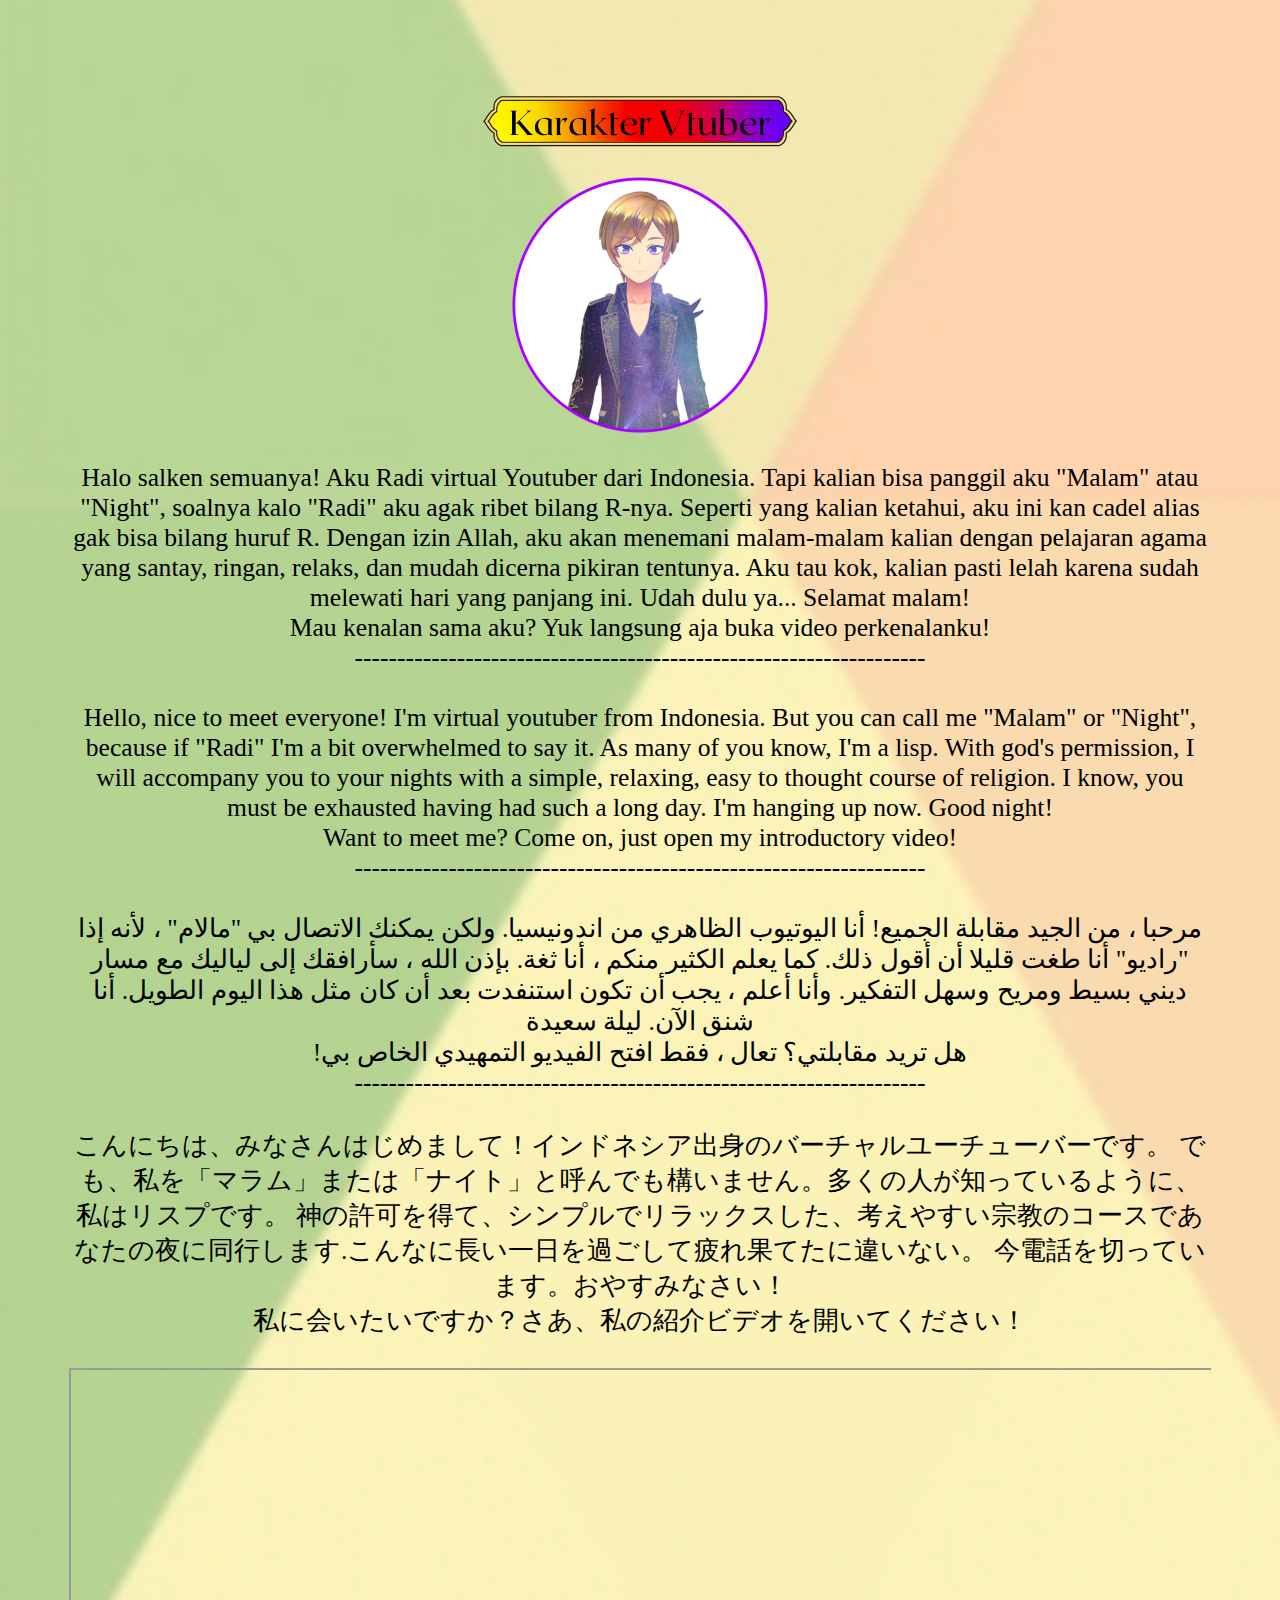
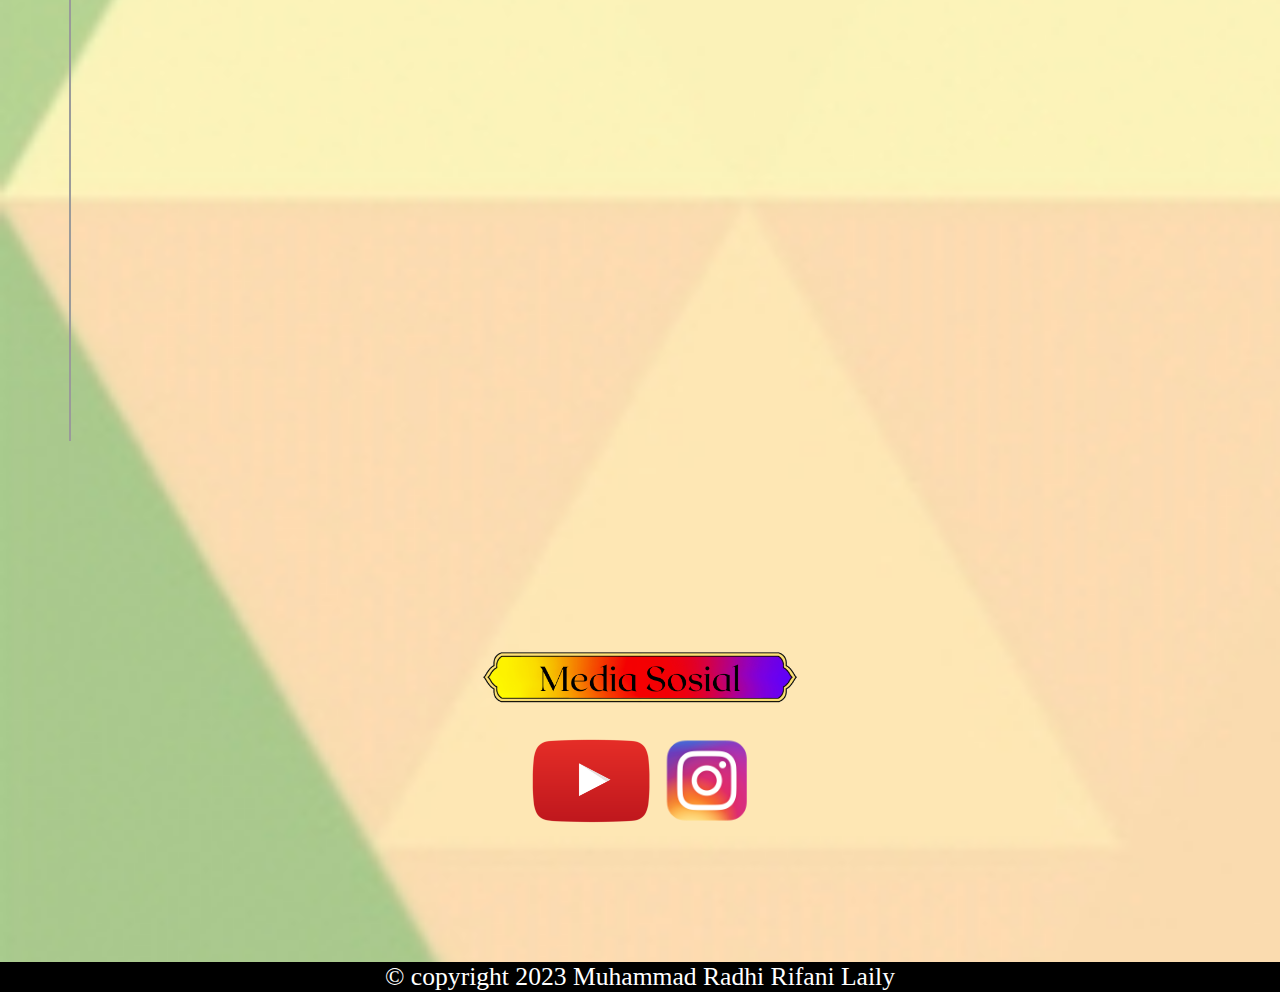
==== commit 2959b796: "Update about.html" ====
--- a/about.html
+++ b/about.html
@@ -1,5 +1,8 @@
 <html>
     <head>
+	<meta name="viewport" content="width=device-width, initial-scale=1">
+        <meta http-equiv="X-UA-Compatible" content="IE=edge, chrome=1">
+        <meta name="HandheldFriendly" content="true">
         <title>
             【OFFICIAL】 Islamic Bimbel - Tentang
         </title>
@@ -323,4 +326,4 @@
             &copy; copyright 2023 Muhammad Radhi Rifani Laily
         </div>
     </body>
-</html>+</html>
